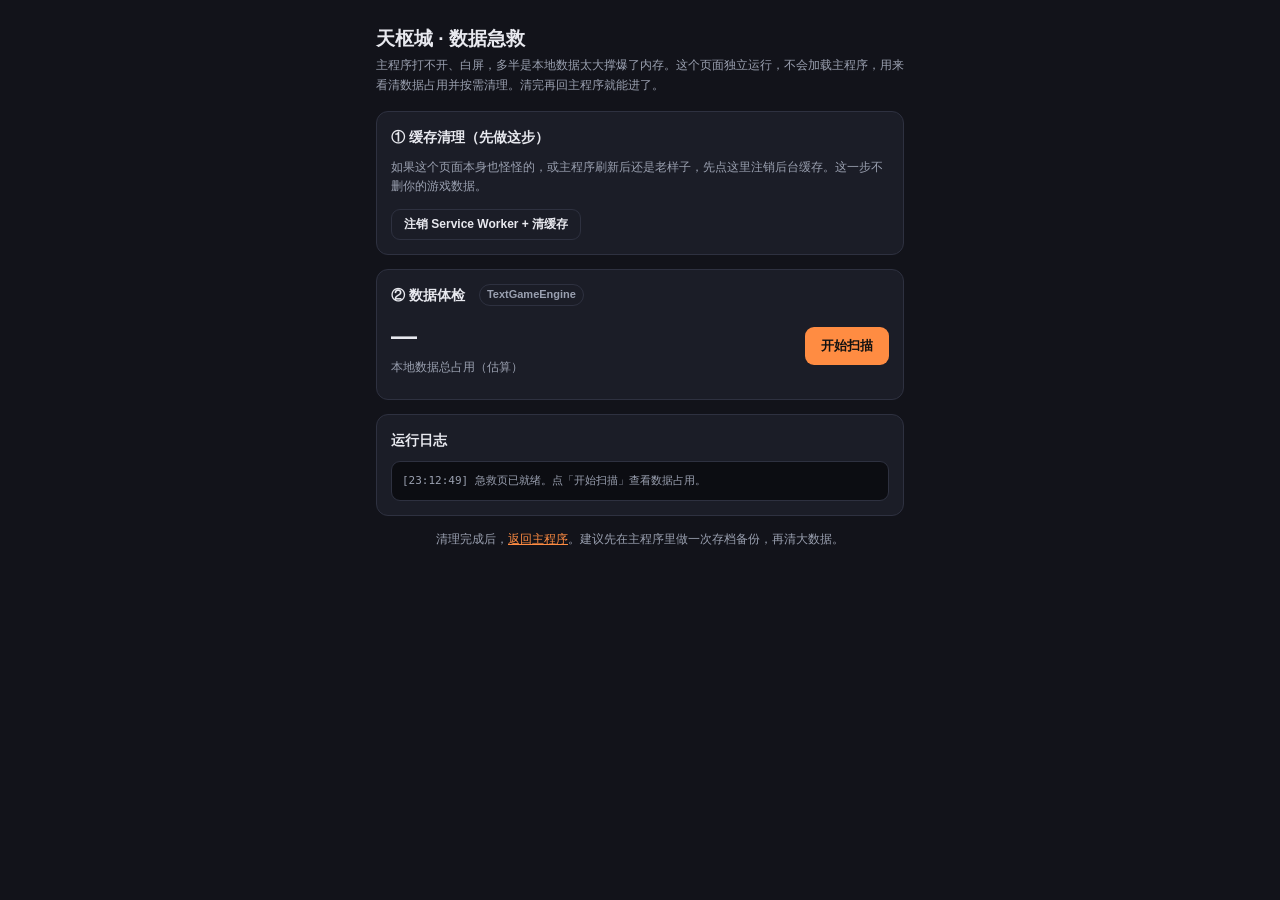
==== rescue.html @ b36b0c46 "新增数据急救页 rescue.html：独立扫描/清理 IndexedDB，修复本地数据过大导致主程序 OOM 白屏；合入前期界面/手机/后台改动" ====
<!DOCTYPE html>
<html lang="zh-CN">
<head>
<meta charset="UTF-8">
<meta name="viewport" content="width=device-width, initial-scale=1, maximum-scale=1, user-scalable=no">
<title>天枢城 · 数据急救</title>
<style>
  :root{
    --bg:#12131a; --card:#1b1d27; --card2:#22242f; --border:#2e3140;
    --text:#e8e9ef; --sub:#9aa0b0; --accent:#ff8c42; --danger:#ff5f6d;
    --ok:#39d98a;
  }
  *{box-sizing:border-box}
  html,body{margin:0;padding:0;background:var(--bg);color:var(--text);
    font-family:-apple-system,BlinkMacSystemFont,"PingFang SC","Microsoft YaHei",sans-serif;
    font-size:14px;line-height:1.6;-webkit-text-size-adjust:100%}
  .wrap{max-width:560px;margin:0 auto;padding:18px 16px 60px}
  h1{font-size:19px;margin:6px 0 2px}
  .lead{color:var(--sub);font-size:12px;margin:0 0 16px}
  .card{background:var(--card);border:1px solid var(--border);border-radius:12px;
    padding:14px;margin-bottom:14px}
  .card h2{font-size:14px;margin:0 0 10px;display:flex;align-items:center;gap:8px}
  .btn{appearance:none;border:none;border-radius:9px;padding:10px 16px;font-size:13px;
    font-weight:600;cursor:pointer;color:#111;background:var(--accent);
    transition:opacity .15s}
  .btn:active{opacity:.75}
  .btn[disabled]{opacity:.45;cursor:not-allowed}
  .btn.ghost{background:transparent;color:var(--text);border:1px solid var(--border)}
  .btn.danger{background:var(--danger);color:#fff}
  .btn.sm{padding:6px 12px;font-size:12px}
  .row{display:flex;gap:8px;flex-wrap:wrap;align-items:center}
  .muted{color:var(--sub)}
  .total{font-size:26px;font-weight:700;letter-spacing:.5px}
  .total small{font-size:12px;font-weight:400;color:var(--sub);margin-left:6px}
  table{width:100%;border-collapse:collapse;font-size:13px}
  th,td{text-align:left;padding:7px 6px;border-bottom:1px solid var(--border);vertical-align:top}
  th{color:var(--sub);font-weight:500;font-size:12px}
  td.size{text-align:right;font-variant-numeric:tabular-nums;white-space:nowrap}
  .bar{height:5px;border-radius:3px;background:var(--accent);margin-top:3px;min-width:2px}
  .tag{display:inline-block;font-size:11px;padding:1px 7px;border-radius:999px;
    border:1px solid var(--border);color:var(--sub);margin-left:6px}
  .conv-block{border:1px solid var(--border);border-radius:10px;margin:10px 0;overflow:hidden}
  .conv-head{background:var(--card2);padding:9px 12px;display:flex;justify-content:space-between;
    align-items:center;cursor:pointer;gap:8px}
  .conv-head .nm{font-weight:600;flex:1;overflow:hidden;text-overflow:ellipsis;white-space:nowrap}
  .conv-body{padding:4px 12px 10px;display:none}
  .conv-body.open{display:block}
  .field-row{display:flex;align-items:center;gap:8px;padding:5px 0;border-bottom:1px dashed var(--border)}
  .field-row:last-child{border-bottom:none}
  .field-row .fn{flex:1;font-size:12px}
  .field-row .fs{font-variant-numeric:tabular-nums;color:var(--sub);font-size:12px;white-space:nowrap}
  input[type=checkbox]{width:16px;height:16px;accent-color:var(--accent)}
  .log{background:#0c0d12;border:1px solid var(--border);border-radius:9px;padding:10px;
    font-family:ui-monospace,Menlo,Consolas,monospace;font-size:11px;color:var(--sub);
    max-height:180px;overflow:auto;white-space:pre-wrap;word-break:break-all}
  .note{font-size:12px;color:var(--sub);background:var(--card2);border-left:3px solid var(--accent);
    border-radius:0 8px 8px 0;padding:9px 11px;margin:10px 0}
  .spin{display:inline-block;width:14px;height:14px;border:2px solid var(--border);
    border-top-color:var(--accent);border-radius:50%;animation:sp .7s linear infinite;vertical-align:-2px}
  @keyframes sp{to{transform:rotate(360deg)}}
  .hide{display:none}
  a{color:var(--accent)}
</style>
</head>
<body>
<div class="wrap">
  <h1>天枢城 · 数据急救</h1>
  <p class="lead">主程序打不开、白屏，多半是本地数据太大撑爆了内存。这个页面独立运行，不会加载主程序，用来看清数据占用并按需清理。清完再回主程序就能进了。</p>

  <div class="card">
    <h2>① 缓存清理（先做这步）</h2>
    <p class="muted" style="font-size:12px;margin-top:0">如果这个页面本身也怪怪的，或主程序刷新后还是老样子，先点这里注销后台缓存。这一步不删你的游戏数据。</p>
    <div class="row">
      <button class="btn ghost sm" id="btn-clearsw">注销 Service Worker + 清缓存</button>
    </div>
  </div>

  <div class="card">
    <h2>② 数据体检 <span class="tag" id="dbtag">TextGameEngine</span></h2>
    <div class="row" style="justify-content:space-between">
      <div>
        <div class="total" id="totalSize">—</div>
        <div class="muted" style="font-size:12px">本地数据总占用（估算）</div>
      </div>
      <button class="btn" id="btn-scan">开始扫描</button>
    </div>
    <div id="scanStatus" class="muted" style="font-size:12px;margin-top:8px"></div>
  </div>

  <div id="result" class="hide">
    <div class="card">
      <h2>各数据仓占用</h2>
      <table id="storeTable"><tbody></tbody></table>
      <div class="note">
        <b>musicTracks</b>（音乐）、<b>importedBooks</b>（电子书）、<b>drawnImages</b>（AI生成图）、<b>ttsCache</b>（语音缓存）这些是独立仓，不影响主程序启动。若它们很大，可在下方「独立仓清理」里整仓清空。
      </div>
    </div>

    <div class="card">
      <h2>对话手机数据明细 <span class="tag">phoneData</span></h2>
      <p class="muted" style="font-size:12px;margin-top:0">这里是主程序启动时要全量读进内存的部分，最可能是白屏元凶。展开每个对话，勾选要清理的项，再点下方清理。</p>
      <div id="convList"></div>
      <div class="row" style="margin-top:12px">
        <button class="btn danger" id="btn-clean" disabled>清理已勾选的项</button>
        <span class="muted" style="font-size:12px" id="cleanHint"></span>
      </div>
    </div>

    <div class="card">
      <h2>独立仓清理（整仓清空）</h2>
      <p class="muted" style="font-size:12px;margin-top:0">这些是与手机数据分开存放的资源。整仓清空不会影响对话主体，但会清掉对应资源（音乐/电子书/生成图/语音）。谨慎勾选。</p>
      <div id="storeClearList"></div>
      <div class="row" style="margin-top:12px">
        <button class="btn danger" id="btn-clearstores" disabled>清空已勾选的仓</button>
      </div>
    </div>
  </div>

  <div class="card">
    <h2>运行日志</h2>
    <div class="log" id="log">等待操作…</div>
  </div>

  <p class="muted" style="font-size:12px;text-align:center">清理完成后，<a href="./index.html">返回主程序</a>。建议先在主程序里做一次存档备份，再清大数据。</p>
</div>

<script>
const DB_NAME = 'TextGameEngine';
const $ = s => document.querySelector(s);
const logEl = $('#log');
let _logLines = [];
function log(msg){
  const t = new Date().toTimeString().slice(0,8);
  _logLines.push('['+t+'] '+msg);
  if (_logLines.length > 200) _logLines = _logLines.slice(-200);
  logEl.textContent = _logLines.join('\n');
  logEl.scrollTop = logEl.scrollHeight;
}

function fmtSize(bytes){
  if (bytes == null) return '—';
  if (bytes < 1024) return bytes + ' B';
  if (bytes < 1024*1024) return (bytes/1024).toFixed(1) + ' KB';
  if (bytes < 1024*1024*1024) return (bytes/1024/1024).toFixed(2) + ' MB';
  return (bytes/1024/1024/1024).toFixed(2) + ' GB';
}

// 估算一个 JS 值序列化后的字节数（UTF-8 近似）。
// 对超大对象用 Blob 量字节，避免 JSON.stringify 产生巨串再 length（也会占内存，但比逐字符快）。
function sizeOf(value){
  try {
    const s = JSON.stringify(value);
    if (s == null) return 0;
    // Blob 计算 UTF-8 字节数，且不额外保留超大字符串引用
    return new Blob([s]).size;
  } catch(e){
    return 0;
  }
}

let _db = null;
function openDB(){
  return new Promise((resolve, reject) => {
    // 不带版本号打开：拿现有版本，避免触发 upgrade
    const req = indexedDB.open(DB_NAME);
    req.onerror = () => reject(req.error);
    req.onsuccess = () => resolve(req.result);
    req.onblocked = () => log('⚠️ 数据库被其它标签页占用，请关掉主程序的标签页再试');
  });
}

function getAll(db, store){
  return new Promise((resolve, reject) => {
    try {
      const tx = db.transaction(store, 'readonly');
      const req = tx.objectStore(store).getAll();
      req.onsuccess = () => resolve(req.result || []);
      req.onerror = () => reject(req.error);
    } catch(e){ reject(e); }
  });
}
function getOne(db, store, key){
  return new Promise((resolve, reject) => {
    try {
      const tx = db.transaction(store, 'readonly');
      const req = tx.objectStore(store).get(key);
      req.onsuccess = () => resolve(req.result);
      req.onerror = () => reject(req.error);
    } catch(e){ reject(e); }
  });
}
function putOne(db, store, val){
  return new Promise((resolve, reject) => {
    const tx = db.transaction(store, 'readwrite');
    const req = tx.objectStore(store).put(val);
    req.onsuccess = () => resolve(req.result);
    req.onerror = () => reject(req.error);
  });
}
function clearStore(db, store){
  return new Promise((resolve, reject) => {
    const tx = db.transaction(store, 'readwrite');
    const req = tx.objectStore(store).clear();
    req.onsuccess = () => resolve();
    req.onerror = () => reject(req.error);
  });
}
function delOne(db, store, key){
  return new Promise((resolve, reject) => {
    const tx = db.transaction(store, 'readwrite');
    const req = tx.objectStore(store).delete(key);
    req.onsuccess = () => resolve();
    req.onerror = () => reject(req.error);
  });
}
// 游标逐条遍历一个仓，对每条调用 onRow(value, primaryKey)，算完即释放引用。
// 避免 getAll 把整仓（可能含多条 GB 级记录）一次性读进内存导致 OOM。
function cursorEach(db, store, onRow){
  return new Promise((resolve, reject) => {
    try {
      const tx = db.transaction(store, 'readonly');
      const req = tx.objectStore(store).openCursor();
      let count = 0;
      req.onsuccess = (e) => {
        const cur = e.target.result;
        if (cur){
          try { onRow(cur.value, cur.primaryKey); } catch(err){ /* 单条失败不中断 */ }
          count++;
          cur.continue();
        } else {
          resolve(count);
        }
      };
      req.onerror = () => reject(req.error);
    } catch(e){ reject(e); }
  });
}
// 游标逐条遍历（可写），onRow 返回 'delete' 则删除该条。
function cursorEachRW(db, store, onRow){
  return new Promise((resolve, reject) => {
    try {
      const tx = db.transaction(store, 'readwrite');
      const req = tx.objectStore(store).openCursor();
      let count = 0;
      req.onsuccess = (e) => {
        const cur = e.target.result;
        if (cur){
          let action = null;
          try { action = onRow(cur.value, cur.primaryKey); } catch(err){}
          if (action === 'delete'){ cur.delete(); count++; }
          cur.continue();
        } else {
          resolve(count);
        }
      };
      req.onerror = () => reject(req.error);
    } catch(e){ reject(e); }
  });
}

// 扫描结果缓存
let _scan = null; // { total, stores:[{name,size,count}], convs:[{id,name,total,fields:[{key,size,clearable,type}]}] }

// 每个 phoneData 字段的清理策略：
//   'empty-array' 清成 []
//   'empty-string' 清成 ''
//   'empty-object' 清成 {}
//   'null' 清成 null
// 未列出的字段默认不提供清理（保留），避免误伤设置类小字段。
const FIELD_CLEAN = {
  moments:'empty-array', npcMoments:'empty-array',
  cachedForumPosts:'empty-array', myForumPosts:'empty-array',
  forumViewHistory:'empty-array', forumSearchHistory:'empty-array',
  mapSearchHistory:'empty-array', mapLastResults:'empty-array',
  locationHistory:'empty-array',
  album:'empty-array',
  wallpaper:'empty-string', momentsCover:'empty-string', wardrobePortrait:'empty-string',
  takeoutCachedItems:'empty-array', takeoutSearchHistory:'empty-array', takeoutOrders:'empty-array',
  shopCachedItems:'empty-array', shopSearchHistory:'empty-array', shopOrders:'empty-array',
  ledger:'empty-array',
  heartsimServiceMessages:'empty-array',
  chatThreads:'empty-object',
  chatGroups:'empty-array',
  listenTogetherHistory:'empty-array',
  radioPrograms:'empty-object',
  radioSubscriptions:'empty-array',
  readingBooks:'empty-array',
  readingDiscover:'empty-object',
  emails:'empty-object',
  furnitureMallItems:'empty-array', furnitureOrders:'empty-array',
  wardrobeSuits:'empty-array',
  shopListings:'empty-array'
};

async function listStoreNames(db){
  return Array.from(db.objectStoreNames);
}

async function scan(){
  $('#btn-scan').disabled = true;
  $('#scanStatus').innerHTML = '<span class="spin"></span> 正在扫描，数据大时可能要十几秒，别关页面…';
  log('开始扫描数据库…');
  try {
    if (!_db) _db = await openDB();
    const storeNames = await listStoreNames(_db);
    log('发现数据仓：' + storeNames.join(', '));

    const stores = [];
    let total = 0;
    let convsMeta = [];

    for (const name of storeNames){
      // 逐仓统计：用游标逐条遍历，算完即释放，避免 getAll 把整仓一次性读进内存 OOM
      let size = 0, count = 0;
      let convRecValue = null; // gameState 里的 conversations.value，单独留引用做深入
      try {
        await cursorEach(_db, name, (row, pk) => {
          size += sizeOf(row);
          count++;
          // conversations 记录：留下引用，遍历完再深入拆 phoneData
          if (name === 'gameState' && row && row.key === 'conversations' && Array.isArray(row.value)){
            convRecValue = row.value;
          }
        });
      } catch(e){
        log('读取仓 '+name+' 失败：'+e);
        stores.push({name, size:0, count:0, err:true});
        continue;
      }
      stores.push({ name, size, count });
      total += size;
      log('  · '+name+'：'+count+' 条，'+fmtSize(size));

      // conversations：深入每个对话的 phoneData 逐字段量化
      if (name === 'gameState' && convRecValue){
        for (const conv of convRecValue){
          const pd = conv && conv.phoneData;
          const convEntry = { id: conv.id, name: conv.name || conv.id, total:0, fields:[] };
          if (pd && typeof pd === 'object'){
            for (const key of Object.keys(pd)){
              const fs = sizeOf(pd[key]);
              convEntry.total += fs;
              convEntry.fields.push({
                key, size: fs,
                clearable: !!FIELD_CLEAN[key],
                strategy: FIELD_CLEAN[key] || null
              });
            }
          }
          convEntry.fields.sort((a,b)=>b.size-a.size);
          convsMeta.push(convEntry);
        }
        convRecValue = null; // 释放
      }
    }

    stores.sort((a,b)=>b.size-a.size);
    convsMeta.sort((a,b)=>b.total-a.total);

    _scan = { total, stores, convs: convsMeta };
    renderScan();
    $('#scanStatus').innerHTML = '扫描完成。';
    log('扫描完成，总占用约 '+fmtSize(total));
  } catch(e){
    log('❌ 扫描出错：'+ (e && e.message || e));
    $('#scanStatus').textContent = '扫描出错，见日志。';
  } finally {
    $('#btn-scan').disabled = false;
  }
}

function renderScan(){
  $('#result').classList.remove('hide');
  $('#totalSize').innerHTML = fmtSize(_scan.total);
  const maxStore = Math.max(1, ..._scan.stores.map(s=>s.size));

  // 各仓表
  const tb = $('#storeTable').querySelector('tbody');
  tb.innerHTML = '<tr><th>数据仓</th><th>条数</th><th class="size">占用</th></tr>' +
    _scan.stores.map(s => {
      const w = Math.round(s.size / maxStore * 100);
      return '<tr><td>'+s.name+(s.err?' <span class="muted">(读取失败)</span>':'')+
        '<div class="bar" style="width:'+w+'%"></div></td>'+
        '<td class="muted">'+s.count+'</td>'+
        '<td class="size">'+fmtSize(s.size)+'</td></tr>';
    }).join('');

  // 对话明细
  const cl = $('#convList');
  cl.innerHTML = _scan.convs.map((c, ci) => {
    const rows = c.fields.filter(f => f.size > 0).map(f => {
      const cb = f.clearable
        ? '<input type="checkbox" class="fchk" data-conv="'+ci+'" data-key="'+encodeURIComponent(f.key)+'">'
        : '<span style="width:16px;display:inline-block"></span>';
      const lock = f.clearable ? '' : ' <span class="muted" style="font-size:11px">(保留)</span>';
      return '<div class="field-row">'+cb+
        '<span class="fn">'+f.key+lock+'</span>'+
        '<span class="fs">'+fmtSize(f.size)+'</span></div>';
    }).join('') || '<div class="muted" style="font-size:12px;padding:6px 0">无数据</div>';
    return '<div class="conv-block">'+
      '<div class="conv-head" data-ci="'+ci+'">'+
        '<span class="nm">'+escapeHtml(c.name)+'</span>'+
        '<span class="muted" style="font-size:12px">'+fmtSize(c.total)+'</span>'+
        '<span class="muted">▸</span>'+
      '</div>'+
      '<div class="conv-body" data-body="'+ci+'">'+rows+'</div>'+
    '</div>';
  }).join('') || '<div class="muted">没有找到对话数据。</div>';

  // 展开/收起
  cl.querySelectorAll('.conv-head').forEach(h => {
    h.addEventListener('click', () => {
      const ci = h.dataset.ci;
      const body = cl.querySelector('.conv-body[data-body="'+ci+'"]');
      body.classList.toggle('open');
    });
  });
  // 勾选联动按钮
  cl.querySelectorAll('.fchk').forEach(cb => cb.addEventListener('change', updateCleanBtn));
  updateCleanBtn();

  // 独立仓清空列表（排除 gameState / conversations 关键仓，给出可整仓清空的资源仓）
  const clearable = _scan.stores.filter(s =>
    ['musicTracks','importedBooks','drawnImages','ttsCache','npcAvatars'].includes(s.name) && s.count > 0);
  const scl = $('#storeClearList');
  scl.innerHTML = clearable.length
    ? clearable.map(s => '<div class="field-row">'+
        '<input type="checkbox" class="schk" data-store="'+s.name+'">'+
        '<span class="fn">'+s.name+' <span class="muted" style="font-size:11px">('+s.count+' 条)</span></span>'+
        '<span class="fs">'+fmtSize(s.size)+'</span></div>').join('')
    : '<div class="muted" style="font-size:12px">没有可整仓清空的大资源仓。</div>';
  scl.querySelectorAll('.schk').forEach(cb => cb.addEventListener('change', updateClearStoresBtn));
  updateClearStoresBtn();
}

function escapeHtml(s){
  return String(s).replace(/[&<>"']/g, c => ({'&':'&amp;','<':'&lt;','>':'&gt;','"':'"',"'":'&#39;'}[c]));
}

function updateCleanBtn(){
  const checked = document.querySelectorAll('.fchk:checked');
  const btn = $('#btn-clean');
  btn.disabled = checked.length === 0;
  $('#cleanHint').textContent = checked.length ? ('已选 '+checked.length+' 项') : '';
}
function updateClearStoresBtn(){
  const checked = document.querySelectorAll('.schk:checked');
  $('#btn-clearstores').disabled = checked.length === 0;
}

async function doClean(){
  const checked = Array.from(document.querySelectorAll('.fchk:checked'));
  if (!checked.length) return;
  if (!confirm('确认清理已勾选的 '+checked.length+' 项？此操作不可撤销，建议已做过存档。')) return;
  $('#btn-clean').disabled = true;
  log('开始清理 '+checked.length+' 项…');
  try {
    // 重新读一份 conversations 最新值，避免用扫描时的旧快照覆盖新数据
    const convRec = await getOne(_db, 'gameState', 'conversations');
    if (!convRec || !Array.isArray(convRec.value)) throw new Error('找不到 conversations 记录');
    const convs = convRec.value;

    // 按 convId 归组要清的字段
    const byConv = {}; // { convId: [keys] }
    for (const cb of checked){
      const ci = +cb.dataset.conv;
      const key = decodeURIComponent(cb.dataset.key);
      const convId = _scan.convs[ci].id;
      (byConv[convId] = byConv[convId] || []).push(key);
    }

    let freed = 0;
    for (const conv of convs){
      const keys = byConv[conv.id];
      if (!keys || !conv.phoneData) continue;
      for (const key of keys){
        const before = sizeOf(conv.phoneData[key]);
        const strat = FIELD_CLEAN[key];
        if (strat === 'empty-array') conv.phoneData[key] = [];
        else if (strat === 'empty-string') conv.phoneData[key] = '';
        else if (strat === 'empty-object') conv.phoneData[key] = {};
        else if (strat === 'null') conv.phoneData[key] = null;
        else continue;
        freed += before;
        log('  · 对话「'+(conv.name||conv.id)+'」清理 '+key+'，释放 '+fmtSize(before));
      }
    }

    await putOne(_db, 'gameState', convRec);
    log('conversations 已写回。');

    // 同步清理冗余的 phoneBackup_*（会随下次进主程序自动重建，且它是双份数据）
    // 用游标逐条删，不 getAll 全量读（备份本身可能很大）
    let bkFreed = 0, bkCount = 0;
    await cursorEachRW(_db, 'gameState', (row, pk) => {
      if (typeof pk === 'string' && pk.startsWith('phoneBackup_')){
        bkFreed += sizeOf(row);
        bkCount++;
        return 'delete';
      }
    });
    if (bkCount) log('清理冗余备份 phoneBackup_* '+bkCount+' 条，释放 '+fmtSize(bkFreed));

    log('✅ 清理完成，本次共释放约 '+fmtSize(freed + bkFreed)+'。建议重新扫描确认。');
    alert('清理完成，释放约 '+fmtSize(freed + bkFreed)+'。\n可以点「开始扫描」再看一次，然后返回主程序。');
  } catch(e){
    log('❌ 清理出错：'+(e && e.message || e));
    alert('清理出错：'+(e && e.message || e));
  } finally {
    $('#btn-clean').disabled = false;
  }
}

async function doClearStores(){
  const checked = Array.from(document.querySelectorAll('.schk:checked'));
  if (!checked.length) return;
  const names = checked.map(cb => cb.dataset.store);
  if (!confirm('确认整仓清空：'+names.join('、')+' ？此操作不可撤销。')) return;
  $('#btn-clearstores').disabled = true;
  try {
    for (const name of names){
      await clearStore(_db, name);
      log('已清空仓：'+name);
    }
    log('✅ 独立仓清空完成，建议重新扫描确认。');
    alert('已清空：'+names.join('、'));
  } catch(e){
    log('❌ 清空出错：'+(e && e.message || e));
    alert('清空出错：'+(e && e.message || e));
  } finally {
    $('#btn-clearstores').disabled = false;
  }
}

async function clearSW(){
  log('开始注销 Service Worker 与缓存…');
  try {
    if ('serviceWorker' in navigator){
      const regs = await navigator.serviceWorker.getRegistrations();
      for (const r of regs){ await r.unregister(); log('已注销一个 Service Worker'); }
    }
    if (window.caches){
      const keys = await caches.keys();
      for (const k of keys){ await caches.delete(k); log('已删除缓存：'+k); }
    }
    log('✅ 缓存清理完成。返回主程序时会重新从网络加载最新文件。');
    alert('缓存已清理。返回主程序后如仍白屏，请先用本页面做数据清理。');
  } catch(e){
    log('❌ 缓存清理出错：'+(e && e.message || e));
  }
}

$('#btn-scan').addEventListener('click', scan);
$('#btn-clean').addEventListener('click', doClean);
$('#btn-clearstores').addEventListener('click', doClearStores);
$('#btn-clearsw').addEventListener('click', clearSW);

log('急救页已就绪。点「开始扫描」查看数据占用。');
</script>
</body>
</html>
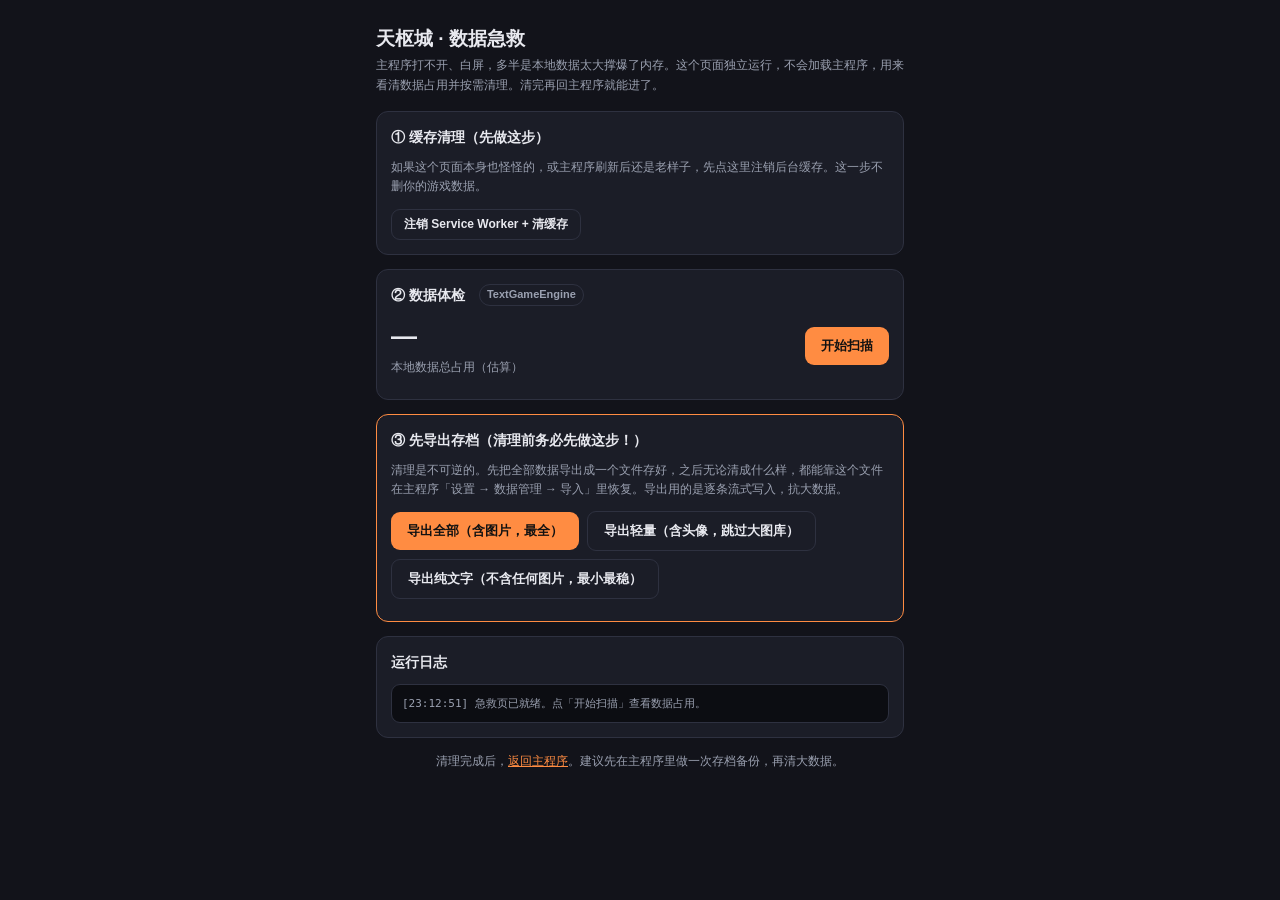
==== commit 37bc305c: "rescue.html 增加数据导出：全量/轻量/纯文字三档，游标流式防OOM，格式对齐主程序v4导入器；救援数据无存档场景" ====
--- a/rescue.html
+++ b/rescue.html
@@ -87,6 +87,18 @@
     <div id="scanStatus" class="muted" style="font-size:12px;margin-top:8px"></div>
   </div>
 
+  <div class="card" style="border-color:var(--accent)">
+    <h2>③ 先导出存档（清理前务必先做这步！）</h2>
+    <p class="muted" style="font-size:12px;margin-top:0">清理是不可逆的。先把全部数据导出成一个文件存好，之后无论清成什么样，都能靠这个文件在主程序「设置 → 数据管理 → 导入」里恢复。导出用的是逐条流式写入，抗大数据。</p>
+    <div class="row">
+      <button class="btn" id="btn-export-full">导出全部（含图片，最全）</button>
+      <button class="btn ghost" id="btn-export-light">导出轻量（含头像，跳过大图库）</button>
+      <button class="btn ghost" id="btn-export-text">导出纯文字（不含任何图片，最小最稳）</button>
+    </div>
+    <div id="exportStatus" class="muted" style="font-size:12px;margin-top:8px"></div>
+  </div>
+
+
   <div id="result" class="hide">
     <div class="card">
       <h2>各数据仓占用</h2>
@@ -550,9 +562,169 @@
   }
 }
 
+// ============ 导出（对齐主程序 version:4 格式，可被主程序导入器读回）============
+// mode: 'full' 全量含图 | 'lite' 剥大图库留头像 | 'text' 剥所有 base64 图片
+// 全程游标逐条 stringify + Blob 流式拼接，不产生单一巨串，最抗 OOM。
+
+// 递归剥离对象里的 base64 图片/字体字段（返回处理后的新值）。
+// keepAvatar=true 时保留 avatar / iconImage 这类小头像字段。
+function stripDataUrls(val, keepAvatar){
+  const KEEP_KEYS = keepAvatar ? new Set(['avatar','iconImage']) : null;
+  function walk(v){
+    if (typeof v === 'string'){
+      if (/^data:(image|font)\//i.test(v)) return '';
+      return v;
+    }
+    if (Array.isArray(v)) return v.map(walk);
+    if (v && typeof v === 'object'){
+      const out = {};
+      for (const k in v){
+        if (KEEP_KEYS && KEEP_KEYS.has(k) && typeof v[k] === 'string' && /^data:/i.test(v[k])){
+          out[k] = v[k]; // 保留头像
+        } else {
+          out[k] = walk(v[k]);
+        }
+      }
+      return out;
+    }
+    return v;
+  }
+  return walk(val);
+}
+
+async function doExport(mode){
+  const btns = ['#btn-export-full','#btn-export-light','#btn-export-text'].map(s=>$(s));
+  btns.forEach(b => b.disabled = true);
+  const st = $('#exportStatus');
+  const label = mode==='full' ? '全部（含图片）' : mode==='lite' ? '轻量' : '纯文字';
+  st.innerHTML = '<span class="spin"></span> 正在导出'+label+'，数据大时要一会儿，别关页面…';
+  log('开始导出：'+label);
+  try {
+    if (!_db) _db = await openDB();
+
+    const parts = [];
+    let _first = true;
+    const emit = (key, value) => {
+      parts.push((_first ? '{' : ',') + JSON.stringify(key) + ':');
+      parts.push(JSON.stringify(value === undefined ? null : value));
+      _first = false;
+    };
+    // 整仓逐条流式写成 JSON 数组。transform 可对每条做处理（剥图）；skip=true 时写空数组。
+    const emitStoreArray = async (key, storeName, opts) => {
+      opts = opts || {};
+      parts.push((_first ? '{' : ',') + JSON.stringify(key) + ':[');
+      _first = false;
+      if (opts.skip){
+        parts.push(']');
+        log('  · '+key+'：跳过（写空数组）');
+        return;
+      }
+      let i = 0;
+      try {
+        await cursorEach(_db, storeName, (row) => {
+          const v = opts.transform ? opts.transform(row) : row;
+          parts.push((i ? ',' : '') + JSON.stringify(v === undefined ? null : v));
+          i++;
+        });
+      } catch(e){ log('  · '+key+' 读取失败，按空处理：'+e); }
+      parts.push(']');
+      log('  · '+key+'：'+i+' 条');
+    };
+    // 整仓读成普通数组（小表用，逐条收集）
+    const collectStore = async (storeName, transform) => {
+      const arr = [];
+      try {
+        await cursorEach(_db, storeName, (row) => {
+          arr.push(transform ? transform(row) : row);
+        });
+      } catch(e){ log('  · '+storeName+' 读取失败：'+e); }
+      return arr;
+    };
+
+    const stripArr = (arr, keepAvatar) => arr.map(x => stripDataUrls(x, keepAvatar));
+    const isText = mode==='text';
+    const isLite = mode==='lite';
+    const rowTransform = isText ? (r=>stripDataUrls(r,false))
+                       : isLite ? (r=>stripDataUrls(r,true))
+                       : null;
+
+    // ---- 头部标记（对齐主程序导入器识别逻辑）----
+    emit('version', 4);
+    if (isText) emit('textOnly', true);
+    if (isLite) emit('lite', true);
+    emit('exportTime', new Date().toISOString());
+
+    // ---- messages（可能很大，流式）----
+    await emitStoreArray('messages', 'messages', { transform: rowTransform || undefined });
+
+    // ---- 中小型表 ----
+    emit('memories', await collectStore('memories', rowTransform));
+    emit('settings', await collectStore('settings', rowTransform));
+    emit('characters', await collectStore('characters', rowTransform));
+
+    // ---- gameState（含 conversations，phoneData 大头就在这里）----
+    const gameState = await collectStore('gameState', rowTransform);
+    emit('gameState', gameState);
+    const conversations = (gameState.find(x => x && x.key === 'conversations')?.value) || [];
+    emit('conversations', conversations); // 冗余，兼容旧导入器
+
+    emit('worldviews', await collectStore('worldviews', rowTransform));
+    emit('archives', await collectStore('archives', rowTransform));
+    emit('summaries', await collectStore('summaries', rowTransform));
+    emit('singleCards', await collectStore('singleCards', rowTransform));
+
+    // ---- npcAvatars（头像表）：text 跳过；lite/full 保留 ----
+    await emitStoreArray('npcAvatars', 'npcAvatars', { skip: isText });
+
+    // ---- drawnImages（生成图库，最大头）：text/lite 都跳过，只有 full 保留 ----
+    await emitStoreArray('drawnImages', 'drawnImages', { skip: isText || isLite });
+
+    emit('lorebooks', await collectStore('lorebooks', rowTransform));
+
+    // ---- 主题配置（localStorage）----
+    let themeConfig = null, themePresets = null;
+    try {
+      themeConfig = localStorage.getItem('themeConfig') || null;
+      if (themeConfig && (isText || isLite)) themeConfig = JSON.stringify(stripDataUrls(JSON.parse(themeConfig), isLite));
+    } catch(_){}
+    try {
+      themePresets = localStorage.getItem('themeCustomPresets') || null;
+      if (themePresets && (isText || isLite)) themePresets = JSON.stringify(stripDataUrls(JSON.parse(themePresets), isLite));
+    } catch(_){}
+    emit('themeConfig', themeConfig);
+    emit('themeCustomPresets', themePresets);
+
+    parts.push('}');
+
+    // ---- 组 Blob 下载 ----
+    const blob = new Blob(parts, { type: 'application/json' });
+    const sizeStr = fmtSize(blob.size);
+    const suffix = mode==='full' ? 'full' : mode==='lite' ? 'lite' : 'text';
+    const fname = 'skynex-save-'+suffix+'-'+new Date().toISOString().slice(0,10)+'.json';
+    const url = URL.createObjectURL(blob);
+    const a = document.createElement('a');
+    a.href = url; a.download = fname; a.style.display = 'none';
+    document.body.appendChild(a); a.click(); document.body.removeChild(a);
+    setTimeout(() => URL.revokeObjectURL(url), 4000);
+
+    st.innerHTML = '✅ 已导出 '+fname+'（'+sizeStr+'）。请到下载目录确认文件存在！';
+    log('✅ 导出完成：'+fname+'，'+sizeStr);
+    alert('导出完成：\n'+fname+'\n大小 '+sizeStr+'\n\n请到手机「下载」目录确认这个文件在，存到安全的地方（发到微信/云盘），之后就能放心清理了。');
+  } catch(e){
+    st.textContent = '❌ 导出出错，见日志。';
+    log('❌ 导出出错：'+(e && e.message || e));
+    alert('导出出错：'+(e && e.message || e)+'\n\n如果是「全部」导出失败，试试「轻量」或「纯文字」，它们跳过大图更不容易失败。');
+  } finally {
+    btns.forEach(b => b.disabled = false);
+  }
+}
+
 $('#btn-scan').addEventListener('click', scan);
 $('#btn-clean').addEventListener('click', doClean);
 $('#btn-clearstores').addEventListener('click', doClearStores);
+$('#btn-export-full').addEventListener('click', () => doExport('full'));
+$('#btn-export-light').addEventListener('click', () => doExport('lite'));
+$('#btn-export-text').addEventListener('click', () => doExport('text'));
 $('#btn-clearsw').addEventListener('click', clearSW);
 
 log('急救页已就绪。点「开始扫描」查看数据占用。');
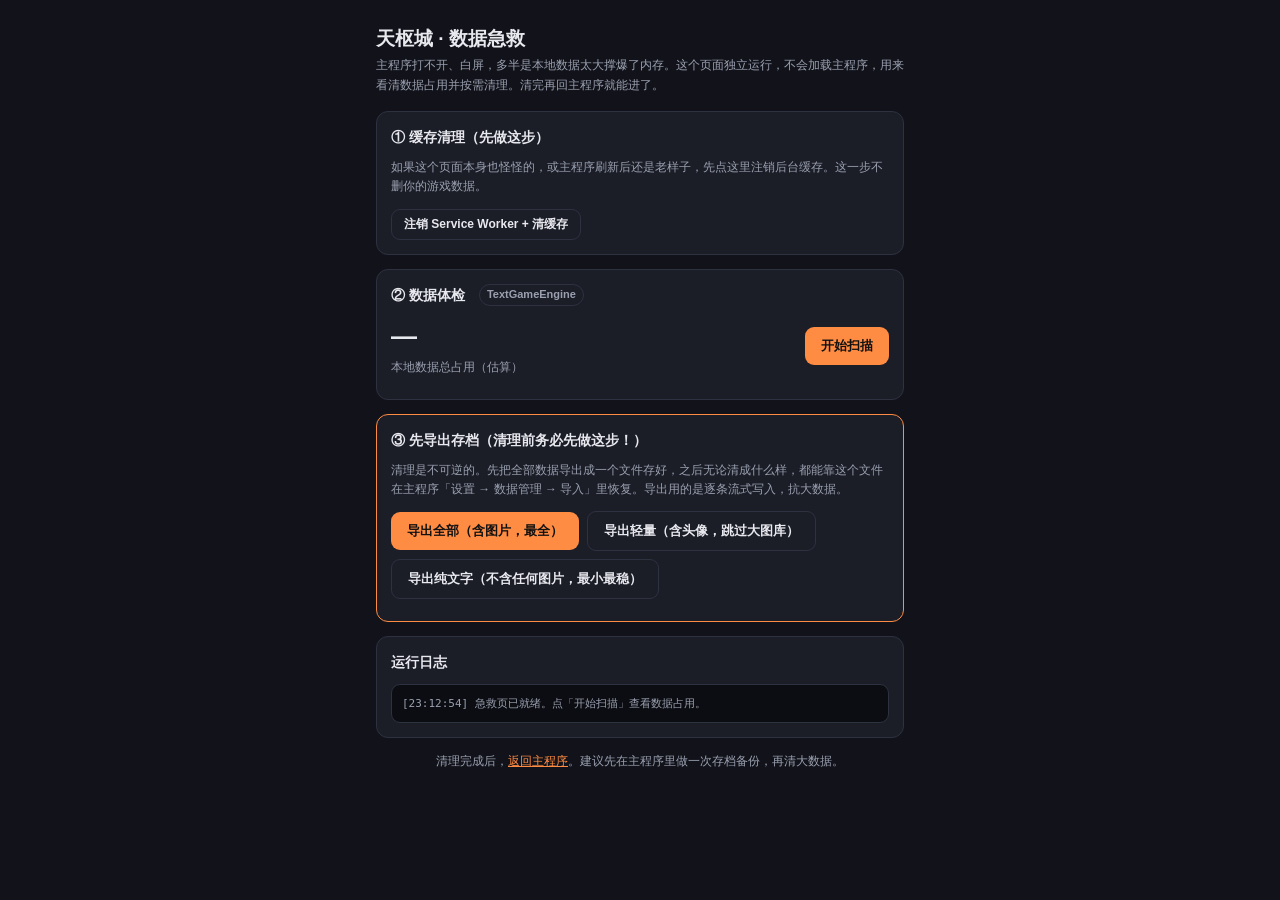
==== commit 82e9dfa9: "私聊发图阅后即焚：发图存缩略图、识图后焚原图；图片管理器+救急页新增内联图片(chatThreads)深度清理；修复1.7G私聊图内联堆积导致OOM" ====
--- a/rescue.html
+++ b/rescue.html
@@ -118,6 +118,16 @@
       </div>
     </div>
 
+    <div class="card" style="border-color:var(--danger)">
+      <h2>🔥 深度清理·私聊/内联图片（1.7G 元凶多半在这）</h2>
+      <p class="muted" style="font-size:12px;margin-top:0">手机「私聊发图」把原图 base64 直接内联存进了聊天记录，主程序的图片管理器扫不到、也清不掉，最容易堆到 GB 级。这里深度遍历所有对话的 chatThreads 消息以及其它内联图片字段，把图片清成空串（<b>文字、聊天记录、结构全部保留，只删图</b>）。</p>
+      <div id="deepImgStat" class="muted" style="font-size:12px;margin:8px 0"></div>
+      <div class="row">
+        <button class="btn" id="btn-deepimg-scan">扫描内联图片占用</button>
+        <button class="btn danger" id="btn-deepimg-clean" disabled>清理全部内联图片</button>
+      </div>
+    </div>
+
     <div class="card">
       <h2>独立仓清理（整仓清空）</h2>
       <p class="muted" style="font-size:12px;margin-top:0">这些是与手机数据分开存放的资源。整仓清空不会影响对话主体，但会清掉对应资源（音乐/电子书/生成图/语音）。谨慎勾选。</p>
@@ -719,9 +729,104 @@
   }
 }
 
+// ============ 深度清理·内联图片（递归清所有 data:image） ============
+// 通用递归：遍历任意对象/数组，把值为 data:image|font 的字符串清空。
+// 返回 { freed, count }。scanOnly=true 时只统计不改。
+function deepStripImages(root, scanOnly){
+  let freed = 0, count = 0;
+  const seen = new WeakSet();
+  function walk(v, setter){
+    if (typeof v === 'string'){
+      if (/^data:(image|font|audio|video)\//i.test(v)){
+        freed += v.length; count++;
+        if (!scanOnly && setter) setter('');
+      }
+      return;
+    }
+    if (!v || typeof v !== 'object') return;
+    if (seen.has(v)) return;
+    seen.add(v);
+    if (Array.isArray(v)){
+      for (let i=0;i<v.length;i++) walk(v[i], nv => { v[i] = nv; });
+    } else {
+      for (const k in v) walk(v[k], nv => { v[k] = nv; });
+    }
+  }
+  walk(root, null);
+  return { freed, count };
+}
+
+async function deepImgScan(){
+  $('#btn-deepimg-scan').disabled = true;
+  $('#deepImgStat').innerHTML = '<span class="spin"></span> 扫描中…';
+  try {
+    if (!_db) _db = await openDB();
+    const convRec = await getOne(_db, 'gameState', 'conversations');
+    let freed = 0, count = 0;
+    if (convRec && Array.isArray(convRec.value)){
+      for (const conv of convRec.value){
+        if (!conv || !conv.phoneData) continue;
+        const r = deepStripImages(conv.phoneData, true);
+        freed += r.freed; count += r.count;
+      }
+    }
+    $('#deepImgStat').innerHTML = '发现内联图片 <b>'+count+'</b> 处，约 <b>'+fmtSize(freed)+'</b>（清理只删图，保留文字与结构）';
+    $('#btn-deepimg-clean').disabled = count === 0;
+    log('内联图片扫描：'+count+' 处，'+fmtSize(freed));
+  } catch(e){
+    $('#deepImgStat').textContent = '扫描出错，见日志。';
+    log('❌ 内联图片扫描出错：'+(e && e.message || e));
+  } finally {
+    $('#btn-deepimg-scan').disabled = false;
+  }
+}
+
+async function deepImgClean(){
+  if (!confirm('确认清理所有对话里的内联图片？只删图片，聊天记录/文字/结构全部保留。此操作不可撤销，建议已先导出存档。')) return;
+  $('#btn-deepimg-clean').disabled = true;
+  log('开始深度清理内联图片…');
+  try {
+    if (!_db) _db = await openDB();
+    const convRec = await getOne(_db, 'gameState', 'conversations');
+    if (!convRec || !Array.isArray(convRec.value)) throw new Error('找不到 conversations 记录');
+    let freed = 0, count = 0;
+    for (const conv of convRec.value){
+      if (!conv || !conv.phoneData) continue;
+      const r = deepStripImages(conv.phoneData, false);
+      if (r.count){
+        freed += r.freed; count += r.count;
+        log('  · 对话「'+(conv.name||conv.id)+'」清理图片 '+r.count+' 处，'+fmtSize(r.freed));
+      }
+    }
+    await putOne(_db, 'gameState', convRec);
+    log('conversations 已写回。');
+
+    // 顺带清冗余 phoneBackup_*（双份数据，进主程序会自动重建）
+    let bkFreed = 0, bkCount = 0;
+    await cursorEachRW(_db, 'gameState', (row, pk) => {
+      if (typeof pk === 'string' && pk.startsWith('phoneBackup_')){
+        bkFreed += sizeOf(row); bkCount++; return 'delete';
+      }
+    });
+    if (bkCount) log('清理冗余备份 '+bkCount+' 条，'+fmtSize(bkFreed));
+
+    const total = freed + bkFreed;
+    $('#deepImgStat').innerHTML = '✅ 已清理 '+count+' 处图片，释放约 '+fmtSize(total);
+    log('✅ 深度清理完成，释放约 '+fmtSize(total));
+    alert('清理完成！\n删除内联图片 '+count+' 处，释放约 '+fmtSize(total)+'。\n\n文字和聊天记录都在。现在可以返回主程序了。');
+    $('#btn-deepimg-clean').disabled = true;
+  } catch(e){
+    log('❌ 深度清理出错：'+(e && e.message || e));
+    alert('清理出错：'+(e && e.message || e));
+    $('#btn-deepimg-clean').disabled = false;
+  }
+}
+
 $('#btn-scan').addEventListener('click', scan);
 $('#btn-clean').addEventListener('click', doClean);
 $('#btn-clearstores').addEventListener('click', doClearStores);
+$('#btn-deepimg-scan').addEventListener('click', deepImgScan);
+$('#btn-deepimg-clean').addEventListener('click', deepImgClean);
 $('#btn-export-full').addEventListener('click', () => doExport('full'));
 $('#btn-export-light').addEventListener('click', () => doExport('lite'));
 $('#btn-export-text').addEventListener('click', () => doExport('text'));
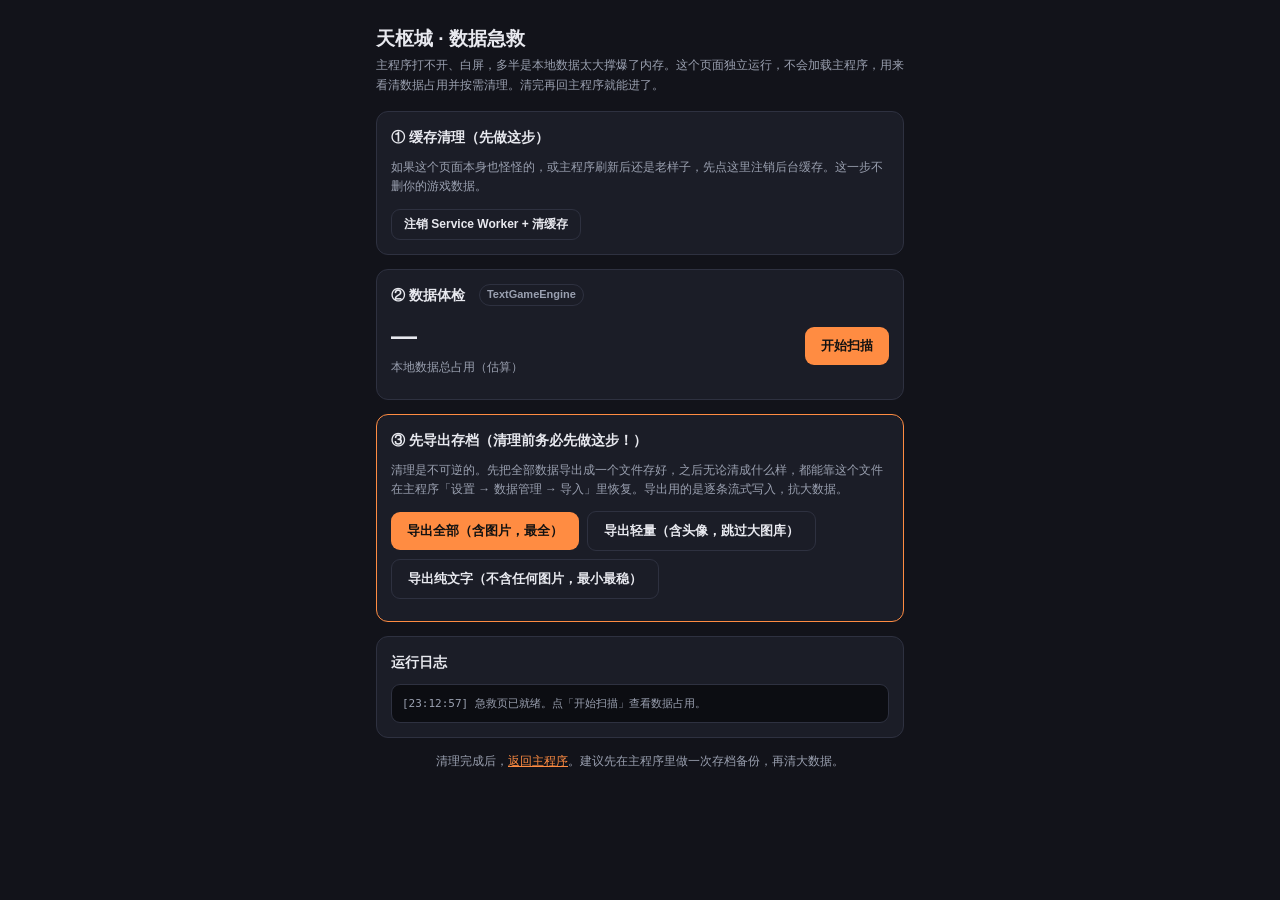
==== commit 06ad7271: "修复messages仓GB级膨胀：getSnapshotForRollback改递归剥离所有内联图(原只剥5字段漏了chatThreads大图)；救急页新增messages仓快照图片深度清理" ====
--- a/rescue.html
+++ b/rescue.html
@@ -128,6 +128,16 @@
       </div>
     </div>
 
+    <div class="card" style="border-color:var(--danger)">
+      <h2>🔥 深度清理·消息快照图片（messages 仓，GB 级元凶）</h2>
+      <p class="muted" style="font-size:12px;margin-top:0">每条 AI 回复都会存一份「手机数据快照」用于回滚，而旧版本快照没剥干净图片，把当时私聊里的原图一份份固化进了消息里，导致 <b>messages 仓膨胀到 GB 级</b>。这里逐条遍历所有消息，递归清掉快照及消息里的内联图片（<b>剧情正文、聊天记录全部保留，只删图</b>）。数据大时会跑较久，别关页面。</p>
+      <div id="msgImgStat" class="muted" style="font-size:12px;margin:8px 0"></div>
+      <div class="row">
+        <button class="btn" id="btn-msgimg-scan">扫描消息图片占用</button>
+        <button class="btn danger" id="btn-msgimg-clean" disabled>清理消息内联图片</button>
+      </div>
+    </div>
+
     <div class="card">
       <h2>独立仓清理（整仓清空）</h2>
       <p class="muted" style="font-size:12px;margin-top:0">这些是与手机数据分开存放的资源。整仓清空不会影响对话主体，但会清掉对应资源（音乐/电子书/生成图/语音）。谨慎勾选。</p>
@@ -257,7 +267,7 @@
     } catch(e){ reject(e); }
   });
 }
-// 游标逐条遍历（可写），onRow 返回 'delete' 则删除该条。
+// 游标逐条遍历（可写），onRow 返回 'delete' 则删除该条，返回 'update' 则用（可能被就地改过的）cur.value 更新该条。
 function cursorEachRW(db, store, onRow){
   return new Promise((resolve, reject) => {
     try {
@@ -270,6 +280,7 @@
           let action = null;
           try { action = onRow(cur.value, cur.primaryKey); } catch(err){}
           if (action === 'delete'){ cur.delete(); count++; }
+          else if (action === 'update'){ try { cur.update(cur.value); count++; } catch(_){} }
           cur.continue();
         } else {
           resolve(count);
@@ -822,11 +833,75 @@
   }
 }
 
+// ============ 深度清理·messages 仓内联图片（快照大图元凶） ============
+// 逐条游标遍历 messages，递归剥掉每条消息里的 data:image（主要藏在 phoneSnapshot）。
+async function msgImgScan(){
+  $('#btn-msgimg-scan').disabled = true;
+  $('#msgImgStat').innerHTML = '<span class="spin"></span> 扫描中，消息多时较久…';
+  try {
+    if (!_db) _db = await openDB();
+    let freed = 0, count = 0, msgHit = 0, total = 0;
+    await cursorEach(_db, 'messages', (row) => {
+      total++;
+      const r = deepStripImages(row, true); // scanOnly
+      if (r.count){ freed += r.freed; count += r.count; msgHit++; }
+    });
+    $('#msgImgStat').innerHTML = '共 '+total+' 条消息，其中 <b>'+msgHit+'</b> 条含内联图片，图片 <b>'+count+'</b> 处，约 <b>'+fmtSize(freed)+'</b>';
+    $('#btn-msgimg-clean').disabled = count === 0;
+    log('消息图片扫描：'+total+' 条，'+msgHit+' 条含图，'+count+' 处，'+fmtSize(freed));
+  } catch(e){
+    $('#msgImgStat').textContent = '扫描出错，见日志。';
+    log('❌ 消息图片扫描出错：'+(e && e.message || e));
+  } finally {
+    $('#btn-msgimg-scan').disabled = false;
+  }
+}
+
+async function msgImgClean(){
+  if (!confirm('确认清理所有消息里的内联图片？只删图片（主要是回滚快照里的图），剧情正文和聊天记录全部保留。此操作不可撤销，建议已先导出存档。')) return;
+  $('#btn-msgimg-clean').disabled = true;
+  $('#msgImgStat').innerHTML = '<span class="spin"></span> 清理中，别关页面…';
+  log('开始清理 messages 仓内联图片…');
+  try {
+    if (!_db) _db = await openDB();
+    let freed = 0, count = 0, updated = 0;
+    // 可写游标逐条：就地剥图后返回 'update' 触发 cur.update
+    await cursorEachRW(_db, 'messages', (row) => {
+      const r = deepStripImages(row, false); // 就地清空
+      if (r.count){ freed += r.freed; count += r.count; updated++; return 'update'; }
+      return null;
+    });
+    log('已清理 '+updated+' 条消息，图片 '+count+' 处。');
+
+    // 顺带清冗余 phoneBackup_*
+    let bkFreed = 0, bkCount = 0;
+    await cursorEachRW(_db, 'gameState', (row, pk) => {
+      if (typeof pk === 'string' && pk.startsWith('phoneBackup_')){
+        bkFreed += sizeOf(row); bkCount++; return 'delete';
+      }
+    });
+    if (bkCount) log('清理冗余备份 '+bkCount+' 条，'+fmtSize(bkFreed));
+
+    const totalFreed = freed + bkFreed;
+    $('#msgImgStat').innerHTML = '✅ 已清理 '+updated+' 条消息共 '+count+' 处图片，释放约 '+fmtSize(totalFreed);
+    log('✅ 消息图片清理完成，释放约 '+fmtSize(totalFreed));
+    alert('清理完成！\n处理 '+updated+' 条消息，删除内联图片 '+count+' 处，释放约 '+fmtSize(totalFreed)+'。\n\n剧情正文、聊天记录全部保留。现在可以返回主程序了。');
+    $('#btn-msgimg-clean').disabled = true;
+  } catch(e){
+    $('#msgImgStat').textContent = '清理出错，见日志。';
+    log('❌ 消息图片清理出错：'+(e && e.message || e));
+    alert('清理出错：'+(e && e.message || e));
+    $('#btn-msgimg-clean').disabled = false;
+  }
+}
+
 $('#btn-scan').addEventListener('click', scan);
 $('#btn-clean').addEventListener('click', doClean);
 $('#btn-clearstores').addEventListener('click', doClearStores);
 $('#btn-deepimg-scan').addEventListener('click', deepImgScan);
 $('#btn-deepimg-clean').addEventListener('click', deepImgClean);
+$('#btn-msgimg-scan').addEventListener('click', msgImgScan);
+$('#btn-msgimg-clean').addEventListener('click', msgImgClean);
 $('#btn-export-full').addEventListener('click', () => doExport('full'));
 $('#btn-export-light').addEventListener('click', () => doExport('lite'));
 $('#btn-export-text').addEventListener('click', () => doExport('text'));
